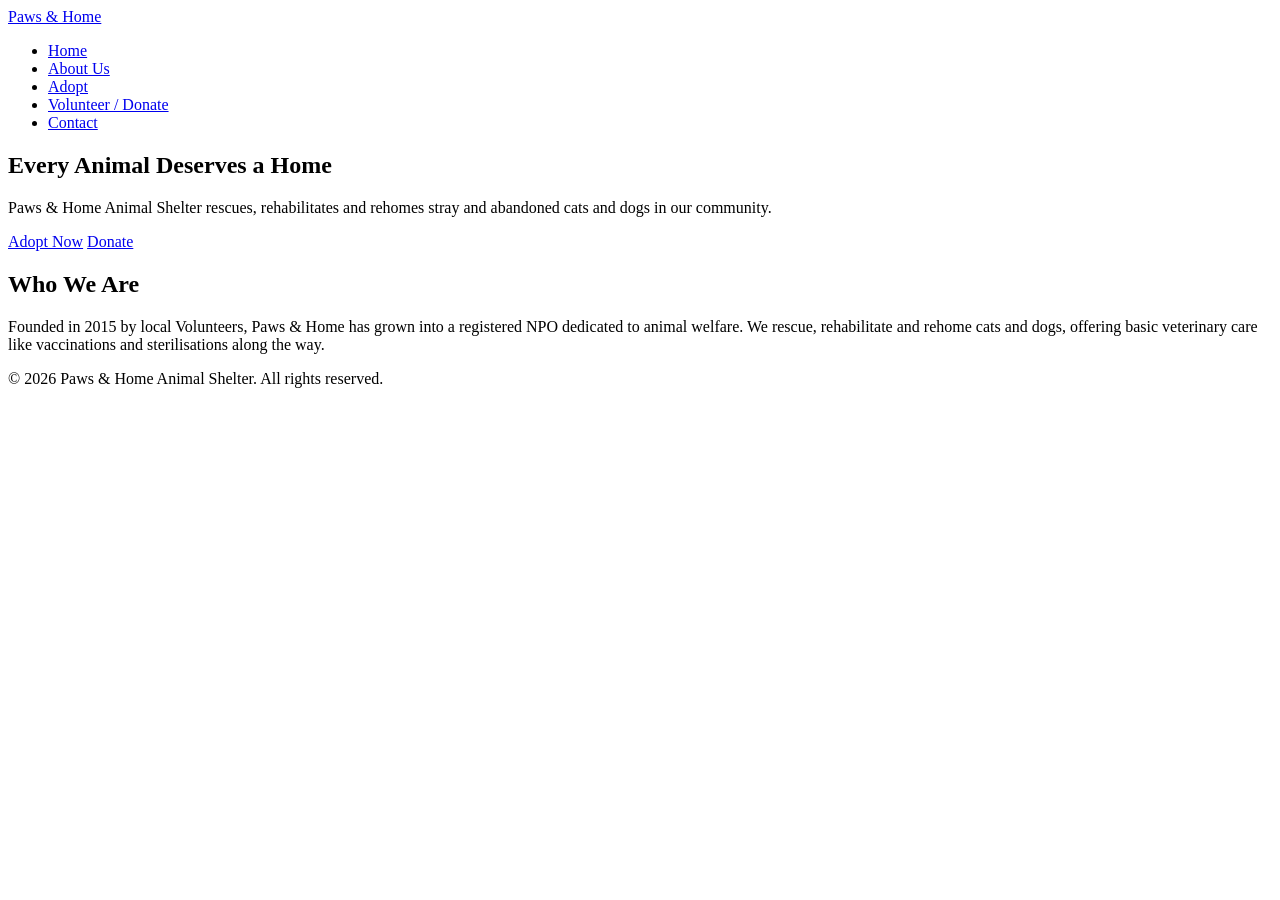
==== index.html @ b9bc8cb1 "add HTML pages, folder structure and Part 1 implementation artefacts (index, about, animals, enquiry" ====
<!DOCTYPE html>
<html lang="en">
<head>
    <meta charset="UTF-8">
    <meta name="viewport" content="width=device-width, initial-scale=1.0">
    <title> About Us - Paws & Home Animal Shelter</title>
    <link rel="stylesheet" href="css/style.css">
</head>
<body>

<header>
    <nav>
        <a href="index.html" class="logo">Paws & Home</a>
        <ul>
            <li><a href="index.html">Home</a></li>
            <li><a href="about.html">About Us</a></li>
            <li><a href="animals.html">Adopt</a></li>
            <li><a href="enquiry.html">Volunteer / Donate</a></li>
            <li><a href="contact.html">Contact</a></li>
        </ul>
    </nav>
</header>

<main>
    <section class="hero">
        <h1>Every Animal Deserves a Home</h1>
        <p>Paws & Home Animal Shelter rescues, rehabilitates and rehomes stray and abandoned cats and dogs in our community.</p>
    <a href="animals.html" class="btn">Adopt Now</a>
    <a href="enquiry.html" class="btn btn-secondary">Donate</a>
    </section>

    <section class="intro">
        <h2>Who We Are</h2>
        <p>Founded in 2015 by local Volunteers, Paws & Home has grown into a registered NPO dedicated to animal welfare. We rescue, rehabilitate and rehome cats and dogs, offering basic veterinary care like vaccinations and sterilisations along the way.</p>
    </section>
</main>

<footer>
    <p>&copy; 2026 Paws & Home Animal Shelter. All rights reserved.</p>
</footer>
</body>
</html>
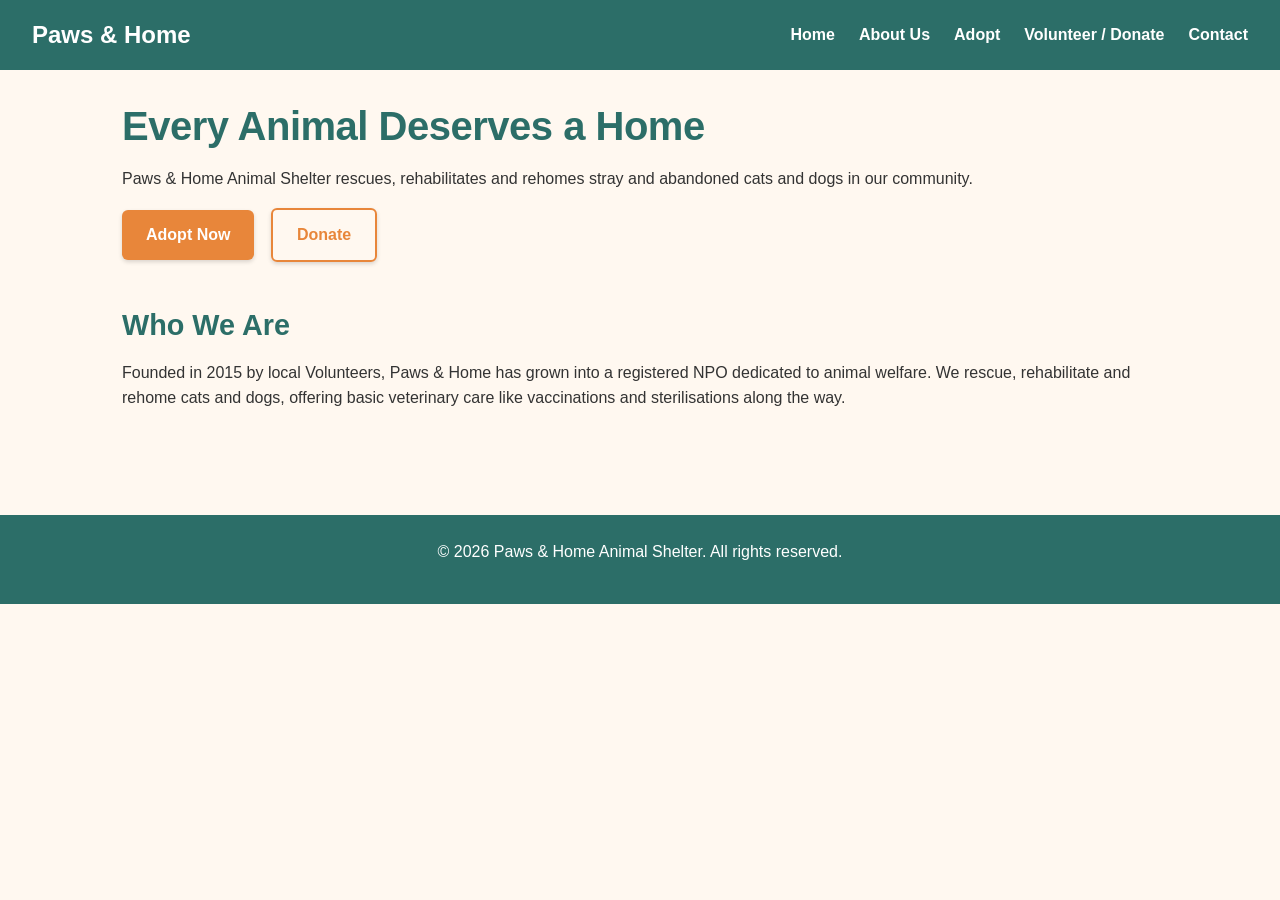
==== commit 90eeb9b9: "Add SEO title tags, meta descriptions, meta keywords and local business structured data to all pages" ====
--- a/index.html
+++ b/index.html
@@ -1,10 +1,23 @@
 <!DOCTYPE html>
 <html lang="en">
+<script src="js/script.js" defer></script>
 <head>
     <meta charset="UTF-8">
     <meta name="viewport" content="width=device-width, initial-scale=1.0">
-    <title> About Us - Paws & Home Animal Shelter</title>
+    <title><meta name="description" content="Paws &amp; Home is a Cape Town animal shelter NPO that rescues and rehomes stray cats and dogs. Adopt, foster, volunteer or donate today."></title>
+        <meta name="Keywords" content="animal shelter Cape Town, adopt a dog, adopt a cat, animal rescue, pet adoption, foster pets, donate animal shelter">
     <link rel="stylesheet" href="css/style.css">
+
+    <script type="application/ld+json">
+        {
+            "@context": "https://schema.org",
+            "@type": "AnimalShelter",
+            "name": "Paws & Home Animal Shelter",
+            "url": "https://st10453607.github.io/WEDEpart2/",
+            "telephone": "+27 21 555 0123",
+            "address": { "@type": "PostalAddress", "streetAddress": "12 Rescue Road", "addressLocality": "Cape Town", "postalCode": "8001", "addressCountry": "ZA" }
+        }
+    </script>
 </head>
 <body>
 
--- a/css/style.css
+++ b/css/style.css
@@ -0,0 +1,255 @@
+/* CSS Reset */
+*{
+    margin: 0;
+    padding: 0;
+    box-sizing: border-box;
+}
+
+/* Base Styles */
+body{
+    font-family: 'Open Sans', Arial, sans-serif;
+    font-size: 16px;
+    line-height: 1.6;
+    color: #333333;
+    background-color: #FFF8F0;
+}
+
+h1, h2, h3 {
+    font-family: 'Poppins', Arial, sans-serif;
+    color: #2C6E68;
+}
+
+a {
+    text-decoration: none;
+    color: inherit;
+}
+
+ul {
+    list-style: none;
+}
+
+img {
+    max-width: 100%;
+    display: block;
+}
+
+/* Typography */
+h1 {
+    font-size: 2.5rem;
+    font-weight: 700;
+    line-height: 1.2;
+    letter-spacing: -0.5px;
+    margin-bottom: 1rem;
+}
+
+h2 {
+    font-size: 1.8rem;
+    font-weight: 600;
+    margin-bottom: 0.75rem;
+}
+
+h3 {
+    font-size: 1.3rem;
+    font-weight: 600;
+    margin-bottom: 0.5rem;
+}
+
+p {
+    font-size: 1rem;
+    margin-bottom: 1rem;
+}
+
+/* Header and Navigation */
+header {
+    background-color: #2C6E68;
+    padding: 1rem 2rem;
+}
+
+header nav {
+    display: flex;
+    justify-content: space-between;
+    align-items: center;
+}
+
+.logo {
+    font-family: 'Poppins', Arial, sans-serif;
+    font-size: 1.5rem;
+    font-weight: 700;
+    color: #FFFFFF;
+}
+
+header nav ul {
+    display: flex;
+    gap: 1.5rem;
+}
+
+header nav ul li a {
+    color: #FFFFFF;
+    font-weight: 600;
+}
+
+/* Main content width */
+main {
+    max-width: 1100px;
+    margin: 0 auto;
+    padding: 2rem;
+}
+
+section {
+    margin-bottom: 2.5rem;
+}
+
+footer {
+    background-color: #2C6E68;
+    color: #FFFFFF;
+    text-align: center;
+    padding: 1.5rem;
+    margin-top: 2rem;
+}
+
+/* Buttons */
+.btn {
+    display: inline-block;
+    background-color: #E8863A;
+    color: #FFFFFF;
+    padding: 0.75rem 1.5rem;
+    border-radius: 6px;
+    font-weight: 600;
+    margin-right: 0.75rem;
+    box-shadow: 0 2px 4px rgba(0,0,0,0.15);
+}
+
+.btn:hover {
+    background-color: #c96f2a;
+}
+
+.btn-secondary {
+    background-color: transparent;
+    border: 2px solid #E8863A;
+    color: #E8863A;
+}
+
+.btn-secondary:hover {
+    background-color: #E8863A;
+    color: #FFFFFF;
+}
+
+header nav ul li a:hover {
+    text-decoration: underline;
+}
+
+/* Cards (animals, stories) */
+.animal-card, .story-card {
+    background-color: #FFFFFF;
+    border: 1px solid #eee;
+    border-radius: 8px;
+    padding: 1.5rem;
+    margin-bottom: 1rem;
+    box-shadow: 0 2px 6px rgba(0,0,0,0.08);
+}
+
+.animal-card {
+    flex: 1 1 250px;
+}
+
+.animal-gallery {
+    display: flex;
+    flex-wrap: wrap;
+    gap: 1.5rem;
+}
+
+/* Forms */
+form {
+    display: flex;
+    flex-direction: column;
+    max-width: 500px;
+}
+
+label {
+    font-weight: 600;
+    margin-top: 1rem;
+    margin-bottom: 0.25rem;
+}
+
+input:focus, select:focus, textarea:focus {
+    outline: none;
+    box-color: #2C6E68;
+    box-shadow: 0 0 0 2px rgba(44,110,104,0.2);
+}
+
+button[type="submit"] {
+    margin-top: 1.5rem;
+    background-color: #2C6E68;
+    color: #FFFFFF;
+    padding: 0.75rem;
+    border: none;
+    border-radius: 6px;
+    font-weight: 600;
+    cursor: pointer;
+}
+
+button[type="submit"]:hover {
+    background-color: #21524d;
+}
+
+/* Tablet breakpoint */
+@media (max-width: 768px) {
+    header nav {
+        flex-direction: column;
+        align-items: flex-start;
+        gap: 1rem;
+    }
+
+    header nav ul {
+        flex-direction: column;
+        gap: 0.75rem;
+        width: 100%
+    }
+
+    main{
+        padding: 1.5rem;
+    }
+
+   h1 {
+       font-size: 2rem;
+   }
+
+   .animal-card {
+       flex: 1 1 45%;
+   }
+
+}
+
+/* Mobile breakpoint */
+@media (max-width: 480px) {
+    html{
+        font-size: 90%;
+    }
+
+    header {
+        padding: 1rem;
+    }
+
+    .btn {
+        display: block;
+        width: 100%;
+        margin-right: 0;
+        margin-bottom: 0.75rem;
+        text-align: center;
+    }
+
+    .animal-card {
+        flex: 1 1 100%;
+    }
+
+    form {
+        max-width: 100%;
+    }
+    input, select, textarea {
+        padding: 0.6rem;
+        border: 1px solid #ccc;
+        border-radius: 4px;
+        font-family: inherit;
+        font-size: 1rem;
+    }
+}
